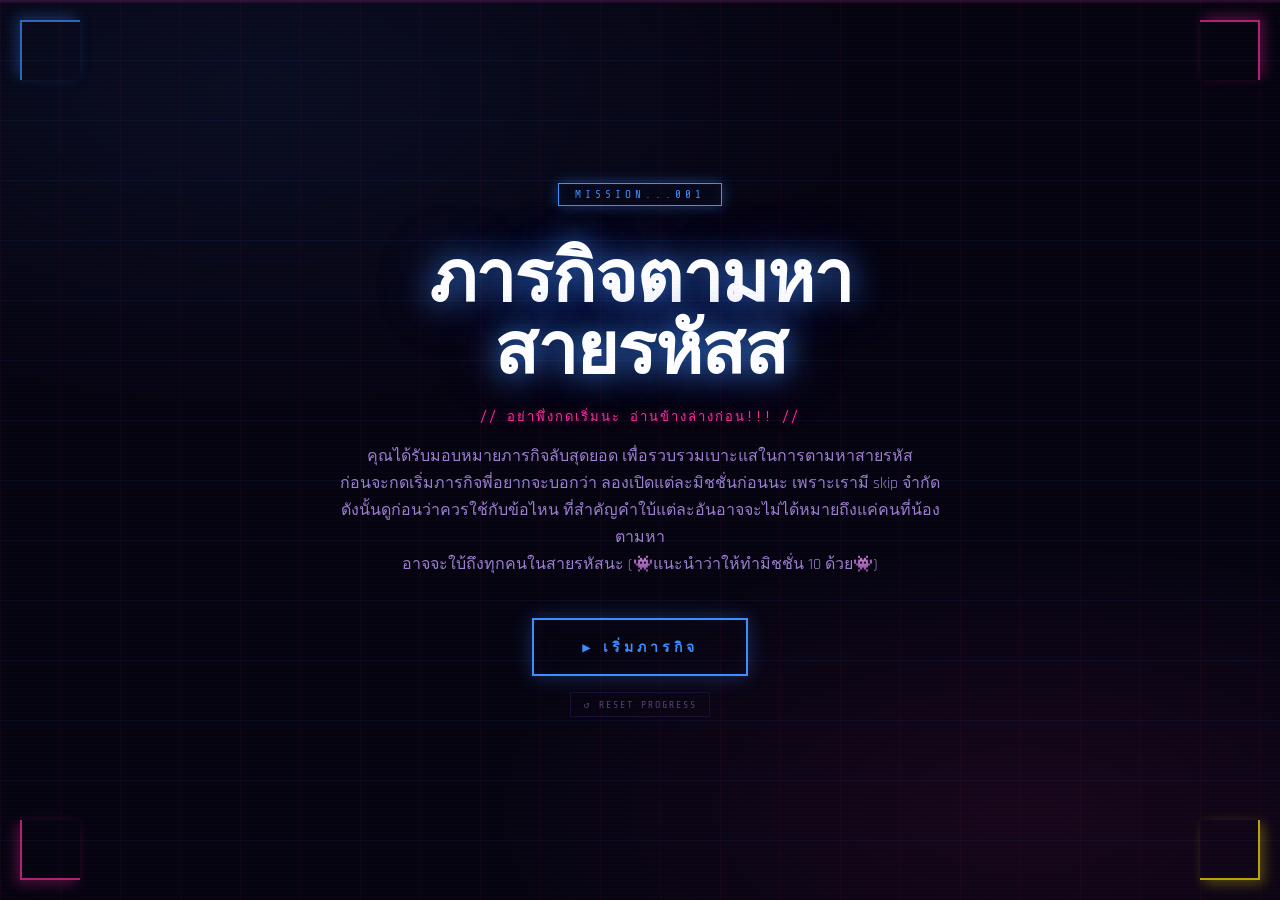
==== index.html @ a2891f6c "Add files via upload" ====
<!doctype html>
<!-- MISSION 10 Answer: bangkokth -->
<html lang="en">
  <head>
    <meta charset="UTF-8" />
    <meta name="viewport" content="width=device-width, initial-scale=1.0" />
    <title>MISSION001</title>
    <link rel="stylesheet" href="style.css">
    

  </head>
  <body>
    <div class="scanline"></div>

    <div id="screen-intro" class="screen active">
      <div class="intro-grid"></div>
      <div class="intro-corner tl"></div>
      <div class="intro-corner tr"></div>
      <div class="intro-corner bl"></div>
      <div class="intro-corner br"></div>
      <div class="intro-content">
        <div class="intro-badge"> MISSION...001 </div>
        <h1 class="intro-title">ภารกิจตามหา<br />สายรหัสส</h1>
        <p class="intro-sub">// อย่าพึ่งกดเริ่มนะ อ่านข้างล่างก่อน!!! //</p>
        <p class="intro-desc">
          คุณได้รับมอบหมายภารกิจลับสุดยอด เพื่อรวบรวมเบาะแสในการตามหาสายรหัส<br />
          ก่อนจะกดเริ่มภารกิจพี่อยากจะบอกว่า ลองเปิดแต่ละมิชชั่นก่อนนะ เพราะเรามี skip จำกัด<br />
          ดังนั้นดูก่อนว่าควรใช้กับข้อไหน ที่สำคัญคำใบ้แต่ละอันอาจจะไม่ได้หมายถึงแค่คนที่น้องตามหา<br />
          อาจจะใบ้ถึงทุกคนในสายรหัสนะ (👾แนะนำว่าให้ทำมิชชั่น 10 ด้วย👾)
        </p>

        <button class="btn" onclick="startGame()">
          <span>▶ เริ่มภารกิจ</span>
        </button>
        <div style="margin-top: 16px">
          <button
            class="btn-sm"
            onclick="resetGame()"
            style="font-size: 10px; padding: 6px 12px; opacity: 0.5"
          >
            ↺ RESET PROGRESS
          </button>
        </div>
      </div>
    </div>

    
    <div id="screen-map" class="screen">
      <div class="sidebar">
        <div class="sidebar-header">
          <div class="sidebar-title">กองบัญชาการลับ</div>
          <div class="agent-info">
            รหัสนักสืบ: <span class="agent-id" id="agentId">AGT-0000</span
            ><br />สถานะ: ปฏิบัติการภาคสนาม
          </div>
        </div>
        <div class="progress-section">
          <div class="progress-label">
            <span>MISSION PROGRESS</span><span id="progressText">0 / 10</span>
          </div>
          <div class="progress-bar">
            <div
              class="progress-fill"
              id="progressFill"
              style="width: 0%"
            ></div>
          </div>
        </div>
        <div class="hint-panel">
          <div class="hint-panel-title">◈ คำใบ้ที่รวบรวมได้</div>
          <div id="hintsList"></div>
        </div>
        <div class="sidebar-footer">
          <div class="skip-counter">
            SKIPS REMAINING: <span id="skipsLeft" class="text-accent">2</span>
          </div>
          <button class="btn-sm" onclick="showScreen('screen-intro')">
            ← BRIEFING
          </button>
          <button
            class="btn-sm"
            onclick="openNameStage()"
            style="border-color: var(--warn); color: var(--warn)"
          >
            ◈ ใครคือรุ่นพี่คนนั้นนะ?
          </button>
          <button class="btn-sm" onclick="resetGame()" style="opacity: 0.5">
            ↺ RESTART
          </button>
        </div>
      </div>
      <div class="map-area">
        <div class="map-header">
          <h1>MISSION MAP</h1>
          <p>ALL MISSIONS UNLOCKED — COMPLETE IN ANY ORDER</p>
        </div>
        <div class="level-grid" id="levelGrid"></div>
      </div>
    </div>

    
    <div id="screen-game" class="screen">
      <div class="game-sidebar">
        <div>
          <div class="game-level-num" id="gameLevelNum">MISSION 01</div>
          <div class="game-level-title" id="gameLevelTitle">Loading...</div>
        </div>
        <div class="timer-ring">
          <div>
            <div class="timer-value" id="timerValue">30</div>
            <div class="timer-label">SECONDS</div>
          </div>
          <div style="flex: 1">
            <div class="timer-label">TIME LEFT</div>
            <div class="progress-bar" style="margin-top: 6px">
              <div
                class="progress-fill"
                id="timerBar"
                style="width: 100%"
              ></div>
            </div>
          </div>
        </div>
        <div class="game-instructions">
          <div class="instructions-title">◈ INSTRUCTIONS</div>
          <div class="instructions-text" id="gameInstructions">Loading...</div>
        </div>
        <div class="hint-panel">
          <div class="hint-panel-title">◈ INTEL SO FAR</div>
          <div
            id="sideHintsList"
            style="max-height: 180px; overflow-y: auto"
          ></div>
        </div>
        <div class="game-actions">
          <button class="btn-sm" id="skipBtn" onclick="skipLevel()">
            ⚡ SKIP (<span id="skipCount">2</span>)
          </button>
          <button class="btn-sm" onclick="goToMap()">← BACK TO MAP</button>
        </div>
      </div>
      <div class="game-main">
        <div class="game-container" id="gameContainer"></div>
      </div>
    </div>

    
    <div id="screen-final" class="screen">
      <div class="sidebar">
        <div class="sidebar-header">
          <div class="sidebar-title">INTEL DOSSIER</div>
          <div class="agent-info">ALL COLLECTED CLUES</div>
        </div>
        <div class="hint-panel">
          <div class="hint-panel-title">◈ ALL COLLECTED INTEL</div>
          <div id="finalHintsList"></div>
        </div>
        <div class="sidebar-footer">
          <button class="btn-sm" onclick="goToMap()">← BACK TO MAP</button>
        </div>
      </div>
      <div class="final-main">
        <div class="final-title">◈ ใครคือรุ่นพี่คนนั้นนะ? ◈</div>
        <div class="final-sub">// ลองพิมพ์ชื่อดูสิ //</div>
        <div class="final-input-area">
          <input
            class="final-input"
            type="text"
            id="finalAnswer"
            placeholder="ลองใส่ชื่อมาๆๆ..."
            maxlength="80"
            oninput="onNameInput()"
            autocomplete="off"
          />
          <div class="final-response" id="finalResponse"></div>
        </div>
      </div>
    </div>

    
    <div class="overlay" id="completionOverlay">
      <div class="completion-box">
        <div class="completion-icon">◉</div>
        <div class="completion-title" id="completionTitle">
          MISSION COMPLETE
        </div>
        <div class="completion-text" id="completionText">Intel secured.</div>
        <div class="hint-reveal" id="completionHintReveal">
          <div class="hint-reveal-label" id="hintRevealLabel">
            ◈ INTEL UNLOCKED
          </div>
          <div class="hint-reveal-value" id="completionHintValue"></div>
        </div>
        <button class="btn" onclick="nextLevel()">
          <span>▶ CONTINUE</span>
        </button>
      </div>
    </div>

    <script src="script.js"></script>

  </body>
</html>
---- style.css ----
@import url("https://fonts.googleapis.com/css2?family=Share+Tech+Mono&family=Rajdhani:wght@400;500;600;700&family=Orbitron:wght@400;700;900&display=swap");

:root {
  /* ── Neon Palette: Blue · Pink · Yellow ── */
  --bg: #06030f;
  --bg2: #0d0820;
  --panel: #110a28;
  --border: #2a1655;
  --accent: #3d8fff;
  /* neon blue */
  --accent2: #ff2d9b;
  /* neon pink */
  --warn: #ffe600;
  /* neon yellow */
  --danger: #ff2d9b;
  --text: #e0d4ff;
  --text2: #9d7fcf;
  --text3: #4a2e7a;
  --mono: "Share Tech Mono", monospace;
  --title: "Orbitron", monospace;
  --body: "Rajdhani", sans-serif;
  --glow: 0 0 16px rgba(61, 143, 255, 0.55);
  --glow-pink: 0 0 16px rgba(255, 45, 155, 0.55);
  --glow-yellow: 0 0 16px rgba(255, 230, 0, 0.55);
}

* {
  margin: 0;
  padding: 0;
  box-sizing: border-box;
}

body {
  background: var(--bg);
  color: var(--text);
  font-family: var(--body);
  font-size: 16px;
  min-height: 100vh;
  overflow-x: hidden;
  /* subtle purple-dark radial glow behind everything */
  background-image:
    radial-gradient(
      ellipse 80% 60% at 20% 10%,
      rgba(61, 143, 255, 0.07) 0%,
      transparent 60%
    ),
    radial-gradient(
      ellipse 70% 50% at 80% 90%,
      rgba(255, 45, 155, 0.07) 0%,
      transparent 60%
    );
}

body::before {
  content: "";
  position: fixed;
  inset: 0;
  background: repeating-linear-gradient(
    0deg,
    transparent,
    transparent 2px,
    rgba(61, 143, 255, 0.025) 2px,
    rgba(61, 143, 255, 0.025) 4px
  );
  pointer-events: none;
  z-index: 9999;
}

.scanline {
  position: fixed;
  top: 0;
  left: 0;
  right: 0;
  height: 3px;
  background: rgba(255, 45, 155, 0.12);
  animation: scanline 8s linear infinite;
  pointer-events: none;
  z-index: 9998;
}

@keyframes scanline {
  0% {
    top: -5px;
  }

  100% {
    top: 100vh;
  }
}

.screen {
  display: none;
  min-height: 100vh;
}

.screen.active {
  display: flex;
}

/* INTRO */
#screen-intro {
  flex-direction: column;
  align-items: center;
  justify-content: center;
  position: relative;
  overflow: hidden;
}

.intro-grid {
  position: absolute;
  inset: 0;
  background-image:
    linear-gradient(rgba(61, 143, 255, 0.06) 1px, transparent 1px),
    linear-gradient(90deg, rgba(255, 45, 155, 0.04) 1px, transparent 1px);
  background-size: 60px 60px;
  animation: gridshift 20s linear infinite;
}

@keyframes gridshift {
  0% {
    transform: translate(0, 0);
  }

  100% {
    transform: translate(60px, 60px);
  }
}

.intro-corner {
  position: absolute;
  width: 60px;
  height: 60px;
  border-style: solid;
  opacity: 0.7;
}

.intro-corner.tl {
  top: 20px;
  left: 20px;
  border-color: var(--accent);
  border-width: 2px 0 0 2px;
  box-shadow: -4px -4px 12px rgba(61, 143, 255, 0.4);
}

.intro-corner.tr {
  top: 20px;
  right: 20px;
  border-color: var(--accent2);
  border-width: 2px 2px 0 0;
  box-shadow: 4px -4px 12px rgba(255, 45, 155, 0.4);
}

.intro-corner.bl {
  bottom: 20px;
  left: 20px;
  border-color: var(--accent2);
  border-width: 0 0 2px 2px;
  box-shadow: -4px 4px 12px rgba(255, 45, 155, 0.4);
}

.intro-corner.br {
  bottom: 20px;
  right: 20px;
  border-color: var(--warn);
  border-width: 0 2px 2px 0;
  box-shadow: 4px 4px 12px rgba(255, 230, 0, 0.4);
}

.intro-content {
  position: relative;
  text-align: center;
  max-width: 700px;
  padding: 40px;
}

.intro-badge {
  display: inline-block;
  font-family: var(--mono);
  font-size: 11px;
  color: var(--accent);
  border: 1px solid var(--accent);
  padding: 4px 16px;
  letter-spacing: 4px;
  margin-bottom: 32px;
  animation: pulse-border 2s infinite;
  box-shadow:
    0 0 14px rgba(61, 143, 255, 0.4),
    inset 0 0 14px rgba(61, 143, 255, 0.08);
}

@keyframes pulse-border {
  0%,
  100% {
    opacity: 1;
    box-shadow: 0 0 14px rgba(61, 143, 255, 0.4);
  }

  50% {
    opacity: 0.6;
    box-shadow: 0 0 28px rgba(61, 143, 255, 0.7);
  }
}

.intro-title {
  font-family: var(--title);
  font-size: clamp(36px, 6vw, 72px);
  font-weight: 900;
  color: #fff;
  line-height: 1;
  letter-spacing: -1px;
  text-shadow:
    0 0 30px rgba(61, 143, 255, 0.8),
    0 0 60px rgba(61, 143, 255, 0.4),
    0 0 100px rgba(255, 45, 155, 0.2);
  animation: glitch-neon 6s infinite;
}
@keyframes glitch-neon {
  0%,
  88%,
  100% {
    text-shadow:
      0 0 30px rgba(61, 143, 255, 0.8),
      0 0 60px rgba(61, 143, 255, 0.4),
      0 0 100px rgba(255, 45, 155, 0.2);
    transform: none;
  }

  89% {
    transform: translate(-3px, 0);
    text-shadow:
      -3px 0 var(--accent2),
      3px 0 var(--accent),
      0 0 40px rgba(255, 45, 155, 0.6);
  }

  90% {
    transform: translate(3px, 0);
    text-shadow:
      3px 0 var(--warn),
      -3px 0 var(--accent2);
  }

  91% {
    transform: translate(-1px, 0);
    text-shadow:
      -1px 0 var(--accent),
      1px 0 var(--accent2);
  }

  92% {
    transform: none;
    text-shadow:
      0 0 30px rgba(61, 143, 255, 0.8),
      0 0 60px rgba(61, 143, 255, 0.4);
  }
}

.intro-sub {
  font-family: var(--mono);
  font-size: 13px;
  color: var(--accent2);
  margin: 24px 0 8px;
  letter-spacing: 2px;
  text-shadow: 0 0 8px rgba(255, 45, 155, 0.5);
}

.intro-desc {
  font-size: 16px;
  color: var(--text2);
  line-height: 1.7;
  margin: 16px 0 40px;
}

.intro-stats {
  display: flex;
  gap: 32px;
  justify-content: center;
  margin-bottom: 40px;
}

.stat-box {
  text-align: center;
  padding: 12px 20px;
  background: var(--bg2);
  border: 1px solid var(--border);
  box-shadow:
    0 0 20px rgba(61, 143, 255, 0.1),
    inset 0 0 20px rgba(61, 143, 255, 0.04);
}

.stat-num {
  font-family: var(--title);
  font-size: 28px;
  font-weight: 700;
  color: var(--accent);
  text-shadow: 0 0 14px rgba(61, 143, 255, 0.8);
}

.stat-label {
  font-family: var(--mono);
  font-size: 10px;
  color: var(--text3);
  letter-spacing: 2px;
}

/* BUTTONS */
.btn {
  font-family: var(--title);
  font-size: 14px;
  font-weight: 700;
  letter-spacing: 4px;
  padding: 16px 48px;
  background: transparent;
  border: 2px solid var(--accent);
  color: var(--accent);
  cursor: pointer;
  position: relative;
  overflow: hidden;
  transition: all 0.3s;
  text-transform: uppercase;
  box-shadow:
    0 0 18px rgba(61, 143, 255, 0.3),
    inset 0 0 18px rgba(61, 143, 255, 0.05);
}

.btn::before {
  content: "";
  position: absolute;
  inset: 0;
  background: linear-gradient(135deg, var(--accent), var(--accent2));
  transform: translateX(-101%);
  transition: transform 0.35s;
}

.btn:hover::before {
  transform: translateX(0);
}

.btn:hover {
  color: #fff;
  box-shadow: 0 0 30px rgba(61, 143, 255, 0.6);
}

.btn span {
  position: relative;
  z-index: 1;
}

.btn-sm {
  font-family: var(--mono);
  font-size: 11px;
  padding: 8px 20px;
  border: 1px solid var(--border);
  color: var(--text2);
  background: transparent;
  cursor: pointer;
  letter-spacing: 2px;
  transition: all 0.3s;
}

.btn-sm:hover {
  border-color: var(--accent);
  color: var(--accent);
  box-shadow: 0 0 10px rgba(61, 143, 255, 0.3);
}

.btn-success {
  border-color: var(--accent2);
  color: var(--accent2);
  box-shadow: 0 0 18px rgba(255, 45, 155, 0.3);
}

.btn-success::before {
  background: linear-gradient(135deg, var(--accent2), var(--warn));
}

/* MAP */
#screen-map {
  flex-direction: row;
}

.sidebar {
  width: 280px;
  min-height: 100vh;
  background: var(--panel);
  border-right: 1px solid var(--border);
  display: flex;
  flex-direction: column;
  flex-shrink: 0;
  box-shadow: 4px 0 30px rgba(61, 143, 255, 0.08);
}

.sidebar-header {
  padding: 20px;
  border-bottom: 1px solid var(--border);
}

.sidebar-title {
  font-family: var(--title);
  font-size: 12px;
  letter-spacing: 3px;
  color: var(--accent);
  text-shadow: 0 0 10px rgba(61, 143, 255, 0.7);
}

.agent-info {
  margin-top: 12px;
  font-family: var(--mono);
  font-size: 11px;
  color: var(--text3);
}

.agent-id {
  color: var(--accent2);
  font-size: 13px;
  text-shadow: 0 0 8px rgba(255, 45, 155, 0.6);
}

.progress-section {
  padding: 16px 20px;
  border-bottom: 1px solid var(--border);
}

.progress-label {
  font-family: var(--mono);
  font-size: 10px;
  color: var(--text3);
  letter-spacing: 2px;
  margin-bottom: 8px;
  display: flex;
  justify-content: space-between;
}

.progress-bar {
  height: 4px;
  background: var(--bg);
  border: 1px solid var(--border);
  position: relative;
  overflow: hidden;
}

.progress-fill {
  height: 100%;
  background: linear-gradient(
    90deg,
    var(--accent),
    var(--accent2),
    var(--warn)
  );
  transition: width 0.8s cubic-bezier(0.16, 1, 0.3, 1);
  box-shadow:
    0 0 10px var(--accent),
    0 0 20px rgba(255, 45, 155, 0.4);
}

.hint-panel {
  flex: 1;
  overflow-y: auto;
  padding: 16px 20px;
}

.hint-panel-title {
  font-family: var(--mono);
  font-size: 10px;
  color: var(--text3);
  letter-spacing: 2px;
  margin-bottom: 12px;
}

.hint-item {
  background: linear-gradient(135deg, var(--bg2), rgba(61, 143, 255, 0.04));
  border: 1px solid var(--border);
  border-left: 3px solid var(--accent);
  padding: 10px 12px;
  margin-bottom: 8px;
  animation: hint-appear 0.5s ease;
  box-shadow: 0 0 12px rgba(61, 143, 255, 0.08);
}

@keyframes hint-appear {
  from {
    opacity: 0;
    transform: translateX(-10px);
  }

  to {
    opacity: 1;
    transform: translateX(0);
  }
}

.hint-item.bonus-hint {
  border-left-color: var(--warn);
  box-shadow: 0 0 12px rgba(255, 230, 0, 0.12);
}

.hint-level {
  font-family: var(--mono);
  font-size: 9px;
  color: var(--accent);
  letter-spacing: 2px;
  margin-bottom: 4px;
  text-shadow: 0 0 6px rgba(61, 143, 255, 0.6);
}

.hint-item.bonus-hint .hint-level {
  color: var(--warn);
  text-shadow: 0 0 6px rgba(255, 230, 0, 0.7);
}

.hint-text {
  font-family: var(--mono);
  font-size: 12px;
  color: var(--text);
  word-break: break-all;
}

.hint-link {
  color: var(--accent2);
  font-size: 11px;
  text-decoration: none;
  text-shadow: 0 0 6px rgba(255, 45, 155, 0.5);
}

.hint-link:hover {
  text-decoration: underline;
}

.hint-locked {
  border-left-color: var(--border);
  opacity: 0.35;
}

.hint-locked .hint-text {
  color: var(--text3);
}

.sidebar-footer {
  padding: 16px 20px;
  border-top: 1px solid var(--border);
  display: flex;
  flex-direction: column;
  gap: 8px;
}

.skip-counter {
  font-family: var(--mono);
  font-size: 10px;
  color: var(--text3);
  letter-spacing: 1px;
}

.map-area {
  flex: 1;
  display: flex;
  flex-direction: column;
  align-items: center;
  overflow-y: auto;
  padding: 40px;
  position: relative;
}

.map-header {
  text-align: center;
  margin-bottom: 40px;
  width: 100%;
}

.map-header h1 {
  font-family: var(--title);
  font-size: 24px;
  font-weight: 700;
  color: var(--text);
  letter-spacing: 4px;
  text-shadow: 0 0 20px rgba(61, 143, 255, 0.5);
}

.map-header p {
  font-family: var(--mono);
  font-size: 11px;
  color: var(--text3);
  margin-top: 8px;
  letter-spacing: 2px;
}
.level-grid {
  display: grid;
  grid-template-columns: repeat(3, 1fr);
  gap: 20px;
  max-width: 900px;
  width: 100%;
}

.level-card {
  background: linear-gradient(135deg, var(--panel), rgba(61, 143, 255, 0.04));
  border: 1px solid var(--border);
  padding: 24px;
  cursor: pointer;
  transition: all 0.3s;
  position: relative;
  overflow: hidden;
}

.level-card::before {
  content: "";
  position: absolute;
  top: 0;
  left: 0;
  right: 0;
  height: 2px;
  background: linear-gradient(90deg, var(--accent), var(--accent2));
  transform: scaleX(0);
  transform-origin: left;
  transition: transform 0.3s;
}

.level-card:hover {
  border-color: var(--accent);
  transform: translateY(-4px);
  box-shadow:
    var(--glow),
    0 8px 32px rgba(255, 45, 155, 0.15);
}

.level-card:hover::before {
  transform: scaleX(1);
}

.level-card.completed {
  border-color: var(--accent2);
  box-shadow: 0 0 16px rgba(255, 45, 155, 0.2);
}

.level-card.completed::before {
  background: linear-gradient(90deg, var(--accent2), var(--warn));
  transform: scaleX(1);
}

.level-card.bonus-card {
  border-color: var(--warn);
  box-shadow: 0 0 16px rgba(255, 230, 0, 0.2);
}

.level-card.bonus-card::before {
  background: linear-gradient(90deg, var(--warn), var(--accent2));
}

.level-num {
  font-family: var(--title);
  font-size: 11px;
  color: var(--text3);
  letter-spacing: 3px;
  margin-bottom: 8px;
}

.level-name {
  font-family: var(--body);
  font-size: 16px;
  font-weight: 600;
  color: var(--text);
  margin-bottom: 4px;
}

.level-desc {
  font-family: var(--mono);
  font-size: 11px;
  color: var(--text3);
}

.level-status {
  margin-top: 12px;
  font-family: var(--mono);
  font-size: 10px;
  letter-spacing: 2px;
}

.status-done {
  color: var(--accent2);
  text-shadow: 0 0 8px rgba(255, 45, 155, 0.6);
}

.status-ready {
  color: var(--accent);
  text-shadow: 0 0 8px rgba(61, 143, 255, 0.6);
}

/* GAME */
#screen-game {
  flex-direction: row;
}

.game-sidebar {
  width: 260px;
  min-height: 100vh;
  background: var(--panel);
  border-right: 1px solid var(--border);
  display: flex;
  flex-direction: column;
  flex-shrink: 0;
  padding: 24px 20px;
  gap: 16px;
  box-shadow: 4px 0 30px rgba(61, 143, 255, 0.08);
}

.game-level-num {
  font-family: var(--mono);
  font-size: 10px;
  color: var(--accent);
  letter-spacing: 3px;
  text-shadow: 0 0 8px rgba(61, 143, 255, 0.7);
}

.game-level-title {
  font-family: var(--title);
  font-size: 18px;
  font-weight: 700;
  color: var(--text);
  margin-top: 4px;
}

.timer-ring {
  display: flex;
  align-items: center;
  gap: 12px;
  padding: 12px;
  background: var(--bg2);
  border: 1px solid var(--border);
  box-shadow: 0 0 14px rgba(61, 143, 255, 0.1);
}

.timer-value {
  font-family: var(--title);
  font-size: 36px;
  font-weight: 900;
  color: var(--accent);
  transition: color 0.3s;
  min-width: 56px;
  text-shadow: 0 0 16px rgba(61, 143, 255, 0.8);
}

.timer-value.urgent {
  color: var(--danger);
  text-shadow: 0 0 20px rgba(255, 45, 155, 0.9);
  animation: pulse 0.5s infinite;
}

@keyframes pulse {
  0%,
  100% {
    opacity: 1;
  }

  50% {
    opacity: 0.4;
  }
}

.timer-label {
  font-family: var(--mono);
  font-size: 10px;
  color: var(--text3);
  letter-spacing: 2px;
}

.game-instructions {
  background: var(--bg2);
  border: 1px solid var(--border);
  border-left: 3px solid var(--accent2);
  padding: 12px;
  box-shadow: inset 0 0 16px rgba(255, 45, 155, 0.04);
}

.instructions-title {
  font-family: var(--mono);
  font-size: 9px;
  color: var(--accent2);
  letter-spacing: 3px;
  margin-bottom: 8px;
  text-shadow: 0 0 6px rgba(255, 45, 155, 0.6);
}

.instructions-text {
  font-family: var(--body);
  font-size: 14px;
  color: var(--text2);
  line-height: 1.6;
}

.game-actions {
  margin-top: auto;
  display: flex;
  flex-direction: column;
  gap: 8px;
}

.game-main {
  flex: 1;
  display: flex;
  align-items: center;
  justify-content: center;
  padding: 24px 40px;
  position: relative;
  overflow: hidden;
}

.game-container {
  width: 100%;
  max-width: 720px;
  min-height: 420px;
  display: flex;
  flex-direction: column;
  align-items: center;
  justify-content: center;
}

/* GAME SPECIFIC STYLES */
.reaction-area {
  width: 100%;
  height: 420px;
  background: linear-gradient(135deg, var(--bg2), rgba(255, 45, 155, 0.04));
  border: 1px solid var(--border);
  position: relative;
  cursor: crosshair;
  overflow: hidden;
}

.reaction-target {
  position: absolute;
  width: 76px;
  height: 76px;
  border-radius: 50%;
  background: radial-gradient(
    circle,
    var(--accent) 0%,
    rgba(255, 45, 155, 0.3) 60%,
    transparent 100%
  );
  border: 2px solid var(--accent);
  cursor: pointer;
  animation: tpulse 1s infinite;
  transition: transform 0.1s;
}

.reaction-target:hover {
  transform: scale(1.15);
}

@keyframes tpulse {
  0%,
  100% {
    box-shadow:
      0 0 0 0 rgba(61, 143, 255, 0.5),
      0 0 20px rgba(61, 143, 255, 0.3);
  }

  50% {
    box-shadow:
      0 0 0 18px rgba(61, 143, 255, 0),
      0 0 40px rgba(255, 45, 155, 0.3);
  }
}

.memory-grid {
  display: grid;
  grid-template-columns: repeat(4, 1fr);
  gap: 14px;
  max-width: 560px;
  width: 100%;
}

.memory-cell {
  aspect-ratio: 1;
  background: var(--bg2);
  border: 2px solid var(--border);
  cursor: pointer;
  transition: all 0.2s;
  border-radius: 6px;
  min-height: 90px;
}

.memory-cell.lit {
  background: var(--accent);
  border-color: var(--accent);
  box-shadow:
    0 0 20px rgba(61, 143, 255, 0.7),
    0 0 40px rgba(61, 143, 255, 0.3);
}

.memory-cell.correct {
  background: var(--accent2);
  border-color: var(--accent2);
  box-shadow: 0 0 20px rgba(255, 45, 155, 0.7);
}

.memory-cell.wrong {
  background: var(--danger);
  border-color: var(--danger);
}

.memory-cell:hover:not(.lit) {
  border-color: var(--accent);
  box-shadow: 0 0 10px rgba(61, 143, 255, 0.3);
}

.memory-status {
  font-family: var(--mono);
  font-size: 13px;
  color: var(--text2);
  margin: 0 0 16px;
  letter-spacing: 2px;
  text-align: center;
}

.sequence-items {
  display: flex;
  flex-direction: column;
  gap: 10px;
  width: 100%;
  max-width: 480px;
}

.seq-item {
  background: linear-gradient(135deg, var(--bg2), rgba(61, 143, 255, 0.06));
  border: 1px solid var(--border);
  padding: 16px 24px;
  cursor: grab;
  font-family: var(--mono);
  font-size: 15px;
  color: var(--text);
  display: flex;
  align-items: center;
  gap: 16px;
  transition: all 0.2s;
  user-select: none;
}
.seq-item:hover {
  border-color: var(--accent);
  box-shadow: 0 0 12px rgba(61, 143, 255, 0.25);
}

.seq-item.dragging {
  opacity: 0.5;
  border-style: dashed;
}

.seq-item.drag-over {
  border-color: var(--accent2);
  background: rgba(255, 45, 155, 0.08);
  box-shadow: 0 0 12px rgba(255, 45, 155, 0.2);
}

.seq-handle {
  color: var(--text3);
  font-size: 14px;
}

.seq-num {
  color: var(--accent);
  font-weight: 700;
  min-width: 24px;
  text-shadow: 0 0 6px rgba(61, 143, 255, 0.6);
}

.logic-question {
  font-family: var(--body);
  font-size: 18px;
  font-weight: 600;
  color: var(--text);
  text-align: center;
  margin-bottom: 28px;
  line-height: 1.5;
  max-width: 500px;
}

.logic-options {
  display: grid;
  grid-template-columns: 1fr 1fr;
  gap: 12px;
  max-width: 420px;
}

.logic-opt {
  background: var(--bg2);
  border: 1px solid var(--border);
  padding: 16px 24px;
  cursor: pointer;
  font-family: var(--mono);
  font-size: 13px;
  color: var(--text);
  transition: all 0.2s;
  text-align: center;
}

.logic-opt:hover {
  border-color: var(--accent);
  color: var(--accent);
}

.logic-opt.correct {
  border-color: var(--accent2);
  background: rgba(0, 255, 136, 0.1);
  color: var(--accent2);
}

.logic-opt.wrong {
  border-color: var(--danger);
  background: rgba(255, 51, 102, 0.1);
  color: var(--danger);
}

.drop-zones {
  display: flex;
  gap: 16px;
  margin-bottom: 20px;
  flex-wrap: wrap;
  justify-content: center;
}

.drop-zone {
  min-width: 140px;
  min-height: 56px;
  border: 2px dashed var(--border);
  padding: 8px 12px;
  display: flex;
  align-items: center;
  justify-content: center;
  font-family: var(--mono);
  font-size: 11px;
  color: var(--text3);
  letter-spacing: 1px;
  transition: all 0.2s;
}

.drop-zone.drag-over {
  border-color: var(--accent);
  background: rgba(0, 229, 255, 0.05);
}

.drop-zone.filled {
  border-style: solid;
  border-color: var(--accent2);
  color: var(--text);
  font-size: 12px;
}

.drag-tokens {
  display: flex;
  gap: 10px;
  flex-wrap: wrap;
  justify-content: center;
}

.drag-token {
  background: var(--bg2);
  border: 1px solid var(--accent);
  color: var(--accent);
  padding: 10px 18px;
  font-family: var(--mono);
  font-size: 13px;
  cursor: grab;
  transition: all 0.2s;
}

.drag-token:hover {
  background: rgba(0, 229, 255, 0.1);
}

.binary-display {
  font-family: var(--mono);
  font-size: 16px;
  color: var(--text2);
  text-align: center;
  margin-bottom: 20px;
  padding: 12px;
  background: var(--bg2);
  border: 1px solid var(--border);
  letter-spacing: 4px;
}

.cipher-btn {
  padding: 14px 12px;
  background: var(--bg2);
  border: 1px solid var(--border);
  color: var(--text2);
  font-family: var(--mono);
  font-size: 14px;
  cursor: pointer;
  transition: all 0.2s;
  letter-spacing: 1px;
}

.cipher-btn:hover {
  border-color: var(--accent);
  color: var(--accent);
}

.cipher-btn.correct {
  background: rgba(0, 255, 136, 0.1);
  border-color: var(--accent2);
  color: var(--accent2);
}

.cipher-btn.wrong {
  background: rgba(255, 51, 102, 0.1);
  border-color: var(--danger);
  color: var(--danger);
}

.match-item-b {
  background: var(--bg2);
  border: 1px solid var(--border);
  padding: 12px 24px;
  cursor: pointer;
  font-family: var(--mono);
  font-size: 14px;
  color: var(--text);
  transition: all 0.2s;
  text-align: center;
  min-width: 130px;
}

.match-item-b:hover {
  border-color: var(--warn);
  color: var(--warn);
}

/* OVERLAY */
.overlay {
  position: fixed;
  inset: 0;
  background: rgba(5, 10, 14, 0.92);
  z-index: 1000;
  display: flex;
  align-items: center;
  justify-content: center;
  opacity: 0;
  pointer-events: none;
  transition: opacity 0.3s;
}

.overlay.active {
  opacity: 1;
  pointer-events: all;
}

.completion-box {
  background: var(--panel);
  border: 1px solid var(--accent2);
  padding: 48px 56px;
  text-align: center;
  max-width: 520px;
  position: relative;
  animation: box-in 0.5s cubic-bezier(0.16, 1, 0.3, 1);
}

@keyframes box-in {
  from {
    transform: scale(0.8) translateY(20px);
    opacity: 0;
  }

  to {
    transform: none;
    opacity: 1;
  }
}

.completion-box::before {
  content: "";
  position: absolute;
  top: 0;
  left: 0;
  right: 0;
  height: 2px;
  background: linear-gradient(90deg, transparent, var(--accent2), transparent);
}

.completion-icon {
  font-size: 48px;
  margin-bottom: 16px;
}

.completion-title {
  font-family: var(--title);
  font-size: 22px;
  font-weight: 700;
  color: var(--accent2);
  letter-spacing: 3px;
  margin-bottom: 12px;
}

.completion-text {
  font-family: var(--body);
  font-size: 15px;
  color: var(--text2);
  line-height: 1.6;
  margin-bottom: 24px;
}

.hint-reveal {
  background: var(--bg2);
  border: 1px solid var(--accent);
  border-left: 4px solid var(--accent);
  padding: 16px 20px;
  margin: 20px 0;
  text-align: left;
}

.hint-reveal-label {
  font-family: var(--mono);
  font-size: 10px;
  color: var(--accent);
  letter-spacing: 3px;
  margin-bottom: 8px;
}

.hint-reveal-value {
  font-family: var(--mono);
  font-size: 14px;
  color: var(--text);
  word-break: break-all;
}

/* FINAL SCREEN */
#screen-final {
  flex-direction: row;
}

.final-main {
  flex: 1;
  display: flex;
  flex-direction: column;
  align-items: center;
  justify-content: center;
  padding: 60px 40px;
}

.final-title {
  font-family: var(--title);
  font-size: 28px;
  font-weight: 900;
  color: var(--warn);
  letter-spacing: 4px;
  text-align: center;
  margin-bottom: 8px;
  text-shadow: 0 0 30px rgba(255, 204, 0, 0.4);
}
.final-sub {
  font-family: var(--mono);
  font-size: 12px;
  color: var(--text3);
  letter-spacing: 3px;
  text-align: center;
  margin-bottom: 40px;
}

.final-input-area {
  display: flex;
  flex-direction: column;
  align-items: center;
  gap: 20px;
  width: 100%;
  max-width: 480px;
}

.final-input {
  width: 100%;
  background: var(--bg2);
  border: 1px solid var(--border);
  border-bottom: 2px solid var(--warn);
  color: var(--text);
  font-family: var(--mono);
  font-size: 20px;
  padding: 16px 20px;
  outline: none;
  letter-spacing: 2px;
  transition: border-color 0.3s;
  text-align: center;
}

.final-input:focus {
  border-color: var(--warn);
}

.final-input::placeholder {
  color: var(--text3);
}

.final-response {
  font-family: var(--title);
  font-size: 24px;
  color: var(--warn);
  text-align: center;
  letter-spacing: 2px;
  min-height: 44px;
  animation: glitch-text 3s infinite;
  text-shadow: 0 0 20px rgba(255, 204, 0, 0.4);
}

/* NOTIFICATIONS */
.notification {
  position: fixed;
  top: 20px;
  right: 20px;
  background: var(--panel);
  border: 1px solid var(--accent2);
  border-left: 4px solid var(--accent2);
  padding: 12px 20px;
  font-family: var(--mono);
  font-size: 12px;
  color: var(--text);
  z-index: 2000;
  animation: notif-in 0.3s ease;
  letter-spacing: 1px;
  max-width: 300px;
}

@keyframes notif-in {
  from {
    transform: translateX(20px);
    opacity: 0;
  }

  to {
    transform: none;
    opacity: 1;
  }
}

.divider {
  height: 1px;
  background: var(--border);
  margin: 12px 0;
}

.text-accent {
  color: var(--accent);
}

.text-accent2 {
  color: var(--accent2);
}

.text-warn {
  color: var(--warn);
}

.mt16 {
  margin-top: 16px;
}

.mt24 {
  margin-top: 24px;
}
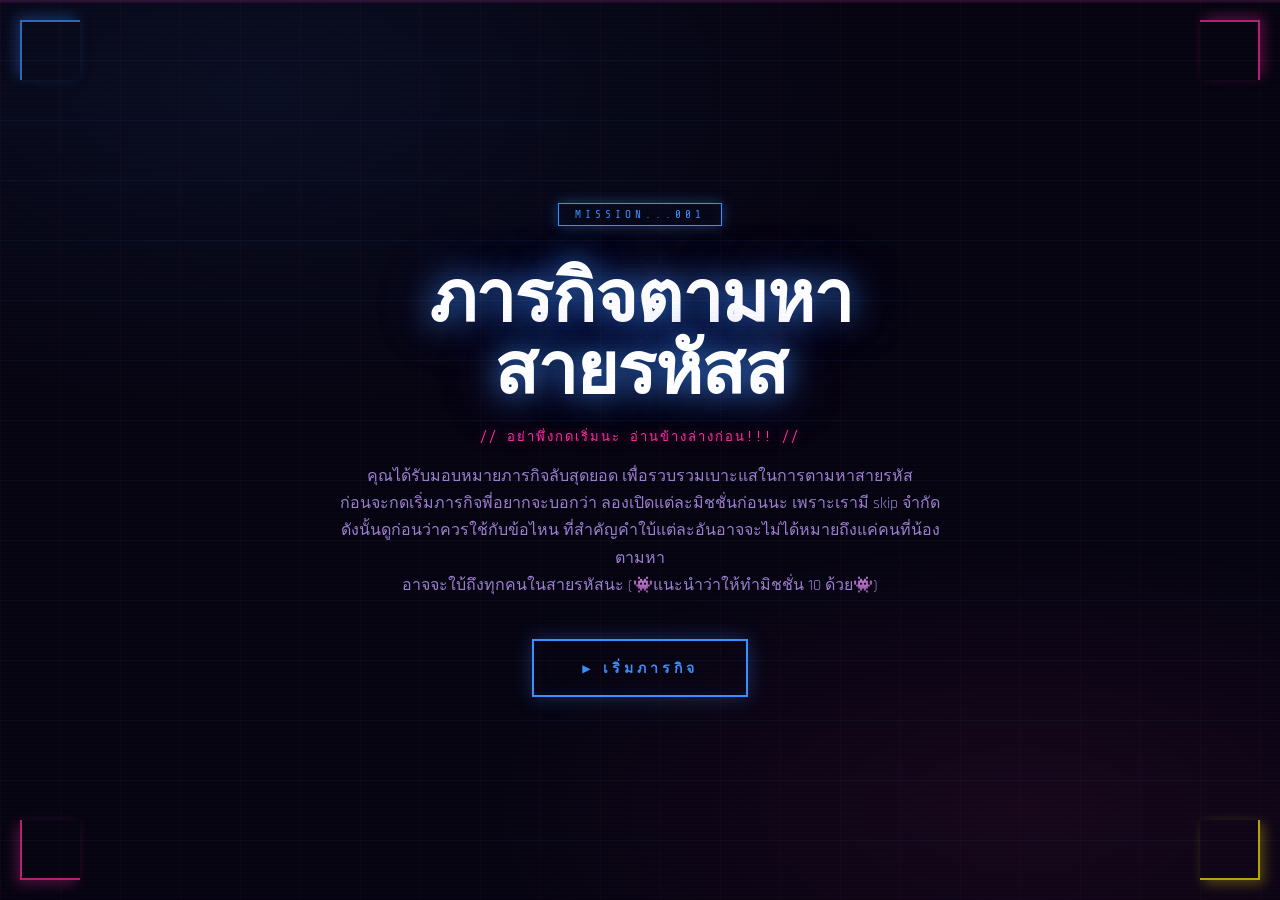
==== commit b0ece274: "Add files via upload" ====
--- a/index.html
+++ b/index.html
@@ -32,15 +32,7 @@
         <button class="btn" onclick="startGame()">
           <span>▶ เริ่มภารกิจ</span>
         </button>
-        <div style="margin-top: 16px">
-          <button
-            class="btn-sm"
-            onclick="resetGame()"
-            style="font-size: 10px; padding: 6px 12px; opacity: 0.5"
-          >
-            ↺ RESET PROGRESS
-          </button>
-        </div>
+        
       </div>
     </div>
 
@@ -75,7 +67,7 @@
             SKIPS REMAINING: <span id="skipsLeft" class="text-accent">2</span>
           </div>
           <button class="btn-sm" onclick="showScreen('screen-intro')">
-            ← BRIEFING
+            ← BACKSLIDE
           </button>
           <button
             class="btn-sm"
@@ -84,9 +76,8 @@
           >
             ◈ ใครคือรุ่นพี่คนนั้นนะ?
           </button>
-          <button class="btn-sm" onclick="resetGame()" style="opacity: 0.5">
-            ↺ RESTART
-          </button>
+          <!-- <button class="btn-sm" onclick="resetGame()" style="opacity: 0.5">  ↺ RESTART </button> -->
+          
         </div>
       </div>
       <div class="map-area">
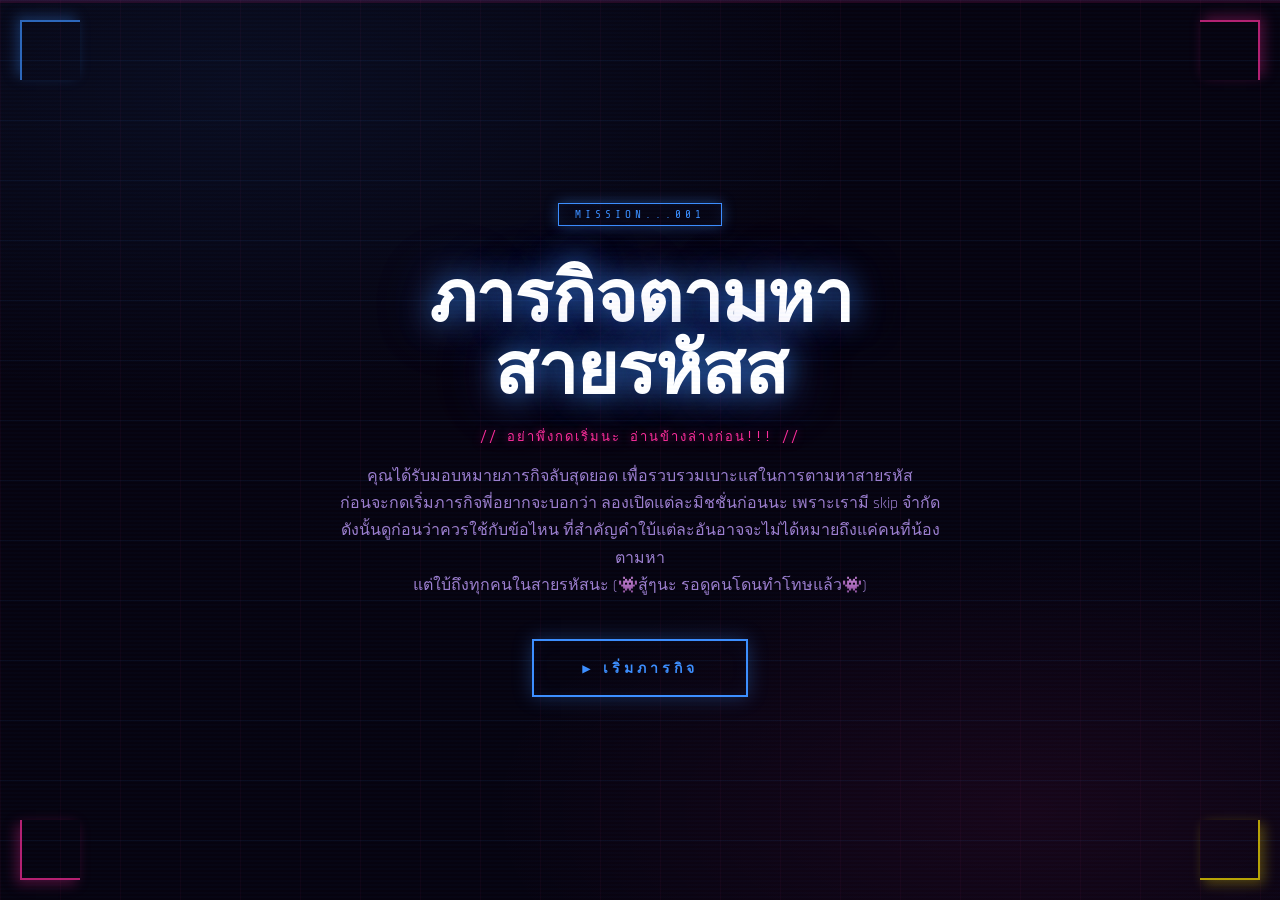
==== commit 00bbda34: "Update mission hint text in index.html" ====
--- a/index.html
+++ b/index.html
@@ -26,7 +26,7 @@
           คุณได้รับมอบหมายภารกิจลับสุดยอด เพื่อรวบรวมเบาะแสในการตามหาสายรหัส<br />
           ก่อนจะกดเริ่มภารกิจพี่อยากจะบอกว่า ลองเปิดแต่ละมิชชั่นก่อนนะ เพราะเรามี skip จำกัด<br />
           ดังนั้นดูก่อนว่าควรใช้กับข้อไหน ที่สำคัญคำใบ้แต่ละอันอาจจะไม่ได้หมายถึงแค่คนที่น้องตามหา<br />
-          อาจจะใบ้ถึงทุกคนในสายรหัสนะ (👾แนะนำว่าให้ทำมิชชั่น 10 ด้วย👾)
+          แต่ใบ้ถึงทุกคนในสายรหัสนะ (👾สู้ๆนะ รอดูคนโดนทำโทษแล้ว👾)
         </p>
 
         <button class="btn" onclick="startGame()">
@@ -158,7 +158,7 @@
             class="final-input"
             type="text"
             id="finalAnswer"
-            placeholder="ลองใส่ชื่อมาๆๆ..."
+            placeholder="ใส่ชื่อๆๆ..."
             maxlength="80"
             oninput="onNameInput()"
             autocomplete="off"
@@ -188,6 +188,9 @@
       </div>
     </div>
 
+    <!-- Background Music -->
+    <audio id="bgMusic" src="bgm.mp3" loop preload="auto"></audio>
+
     <script src="script.js"></script>
 
   </body>
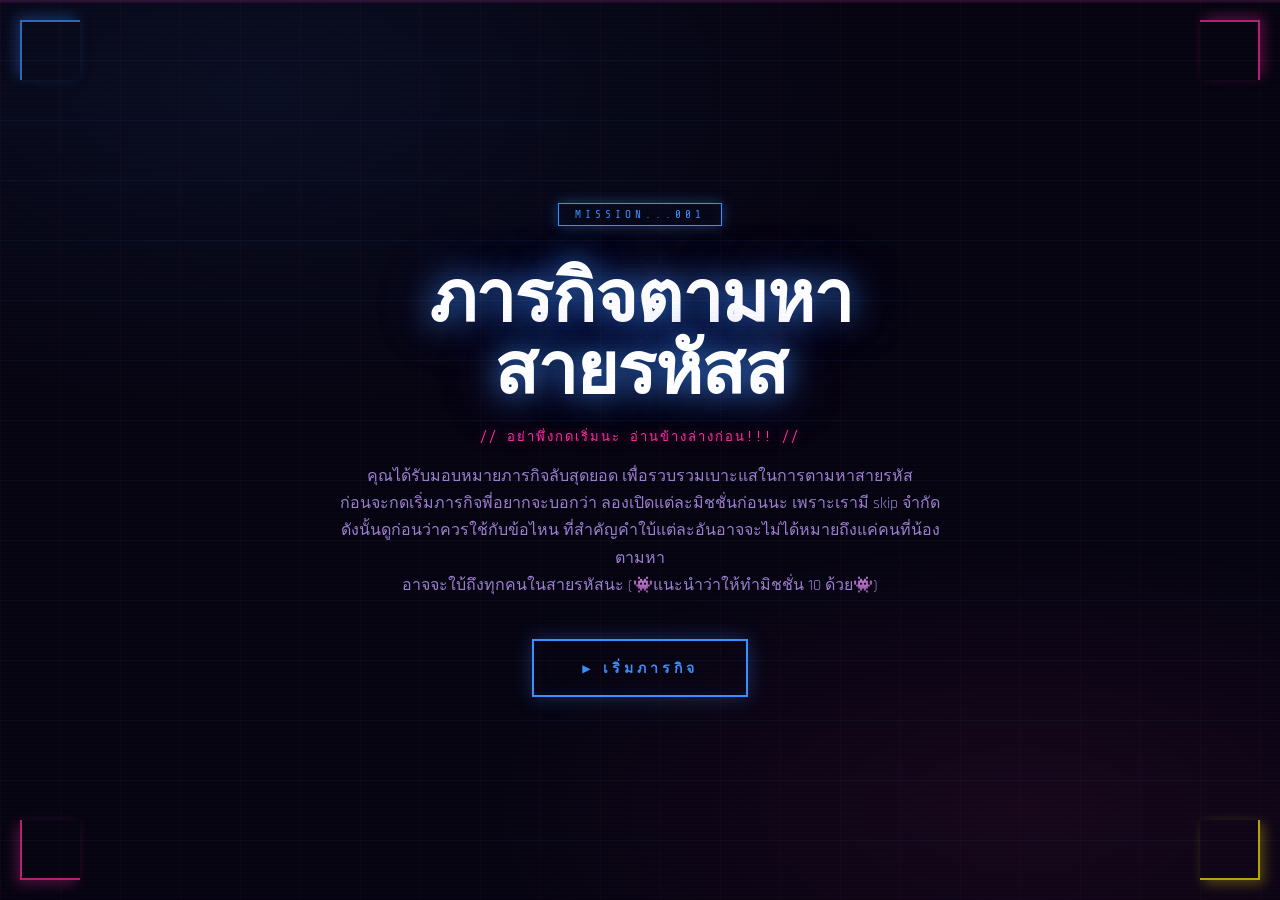
==== commit 7a3e3139: "Add files via upload" ====
--- a/index.html
+++ b/index.html
@@ -6,8 +6,6 @@
     <meta name="viewport" content="width=device-width, initial-scale=1.0" />
     <title>MISSION001</title>
     <link rel="stylesheet" href="style.css">
-    
-
   </head>
   <body>
     <div class="scanline"></div>
@@ -26,24 +24,20 @@
           คุณได้รับมอบหมายภารกิจลับสุดยอด เพื่อรวบรวมเบาะแสในการตามหาสายรหัส<br />
           ก่อนจะกดเริ่มภารกิจพี่อยากจะบอกว่า ลองเปิดแต่ละมิชชั่นก่อนนะ เพราะเรามี skip จำกัด<br />
           ดังนั้นดูก่อนว่าควรใช้กับข้อไหน ที่สำคัญคำใบ้แต่ละอันอาจจะไม่ได้หมายถึงแค่คนที่น้องตามหา<br />
-          แต่ใบ้ถึงทุกคนในสายรหัสนะ (👾สู้ๆนะ รอดูคนโดนทำโทษแล้ว👾)
+          อาจจะใบ้ถึงทุกคนในสายรหัสนะ (👾แนะนำว่าให้ทำมิชชั่น 10 ด้วย👾)
         </p>
-
         <button class="btn" onclick="startGame()">
           <span>▶ เริ่มภารกิจ</span>
         </button>
-        
       </div>
     </div>
 
-    
     <div id="screen-map" class="screen">
       <div class="sidebar">
         <div class="sidebar-header">
           <div class="sidebar-title">กองบัญชาการลับ</div>
           <div class="agent-info">
-            รหัสนักสืบ: <span class="agent-id" id="agentId">AGT-0000</span
-            ><br />สถานะ: ปฏิบัติการภาคสนาม
+            รหัสนักสืบ: <span class="agent-id" id="agentId">AGT-0000</span><br />สถานะ: ปฏิบัติการภาคสนาม
           </div>
         </div>
         <div class="progress-section">
@@ -51,11 +45,7 @@
             <span>MISSION PROGRESS</span><span id="progressText">0 / 10</span>
           </div>
           <div class="progress-bar">
-            <div
-              class="progress-fill"
-              id="progressFill"
-              style="width: 0%"
-            ></div>
+            <div class="progress-fill" id="progressFill" style="width: 0%"></div>
           </div>
         </div>
         <div class="hint-panel">
@@ -66,18 +56,10 @@
           <div class="skip-counter">
             SKIPS REMAINING: <span id="skipsLeft" class="text-accent">2</span>
           </div>
-          <button class="btn-sm" onclick="showScreen('screen-intro')">
-            ← BACKSLIDE
-          </button>
-          <button
-            class="btn-sm"
-            onclick="openNameStage()"
-            style="border-color: var(--warn); color: var(--warn)"
-          >
+          <button class="btn-sm" onclick="showScreen('screen-intro')">← BACKSLIDE</button>
+          <button class="btn-sm" onclick="openNameStage()" style="border-color: var(--warn); color: var(--warn)">
             ◈ ใครคือรุ่นพี่คนนั้นนะ?
           </button>
-          <!-- <button class="btn-sm" onclick="resetGame()" style="opacity: 0.5">  ↺ RESTART </button> -->
-          
         </div>
       </div>
       <div class="map-area">
@@ -89,7 +71,6 @@
       </div>
     </div>
 
-    
     <div id="screen-game" class="screen">
       <div class="game-sidebar">
         <div>
@@ -104,11 +85,7 @@
           <div style="flex: 1">
             <div class="timer-label">TIME LEFT</div>
             <div class="progress-bar" style="margin-top: 6px">
-              <div
-                class="progress-fill"
-                id="timerBar"
-                style="width: 100%"
-              ></div>
+              <div class="progress-fill" id="timerBar" style="width: 100%"></div>
             </div>
           </div>
         </div>
@@ -118,10 +95,7 @@
         </div>
         <div class="hint-panel">
           <div class="hint-panel-title">◈ INTEL SO FAR</div>
-          <div
-            id="sideHintsList"
-            style="max-height: 180px; overflow-y: auto"
-          ></div>
+          <div id="sideHintsList" style="max-height: 180px; overflow-y: auto"></div>
         </div>
         <div class="game-actions">
           <button class="btn-sm" id="skipBtn" onclick="skipLevel()">
@@ -135,7 +109,6 @@
       </div>
     </div>
 
-    
     <div id="screen-final" class="screen">
       <div class="sidebar">
         <div class="sidebar-header">
@@ -158,7 +131,7 @@
             class="final-input"
             type="text"
             id="finalAnswer"
-            placeholder="ใส่ชื่อๆๆ..."
+            placeholder="ลองใส่ชื่อมาๆๆ..."
             maxlength="80"
             oninput="onNameInput()"
             autocomplete="off"
@@ -168,18 +141,13 @@
       </div>
     </div>
 
-    
     <div class="overlay" id="completionOverlay">
       <div class="completion-box">
         <div class="completion-icon">◉</div>
-        <div class="completion-title" id="completionTitle">
-          MISSION COMPLETE
-        </div>
+        <div class="completion-title" id="completionTitle">MISSION COMPLETE</div>
         <div class="completion-text" id="completionText">Intel secured.</div>
         <div class="hint-reveal" id="completionHintReveal">
-          <div class="hint-reveal-label" id="hintRevealLabel">
-            ◈ INTEL UNLOCKED
-          </div>
+          <div class="hint-reveal-label" id="hintRevealLabel">◈ INTEL UNLOCKED</div>
           <div class="hint-reveal-value" id="completionHintValue"></div>
         </div>
         <button class="btn" onclick="nextLevel()">
@@ -188,10 +156,6 @@
       </div>
     </div>
 
-    <!-- Background Music -->
-    <audio id="bgMusic" src="bgm.mp3" loop preload="auto"></audio>
-
     <script src="script.js"></script>
-
   </body>
 </html>
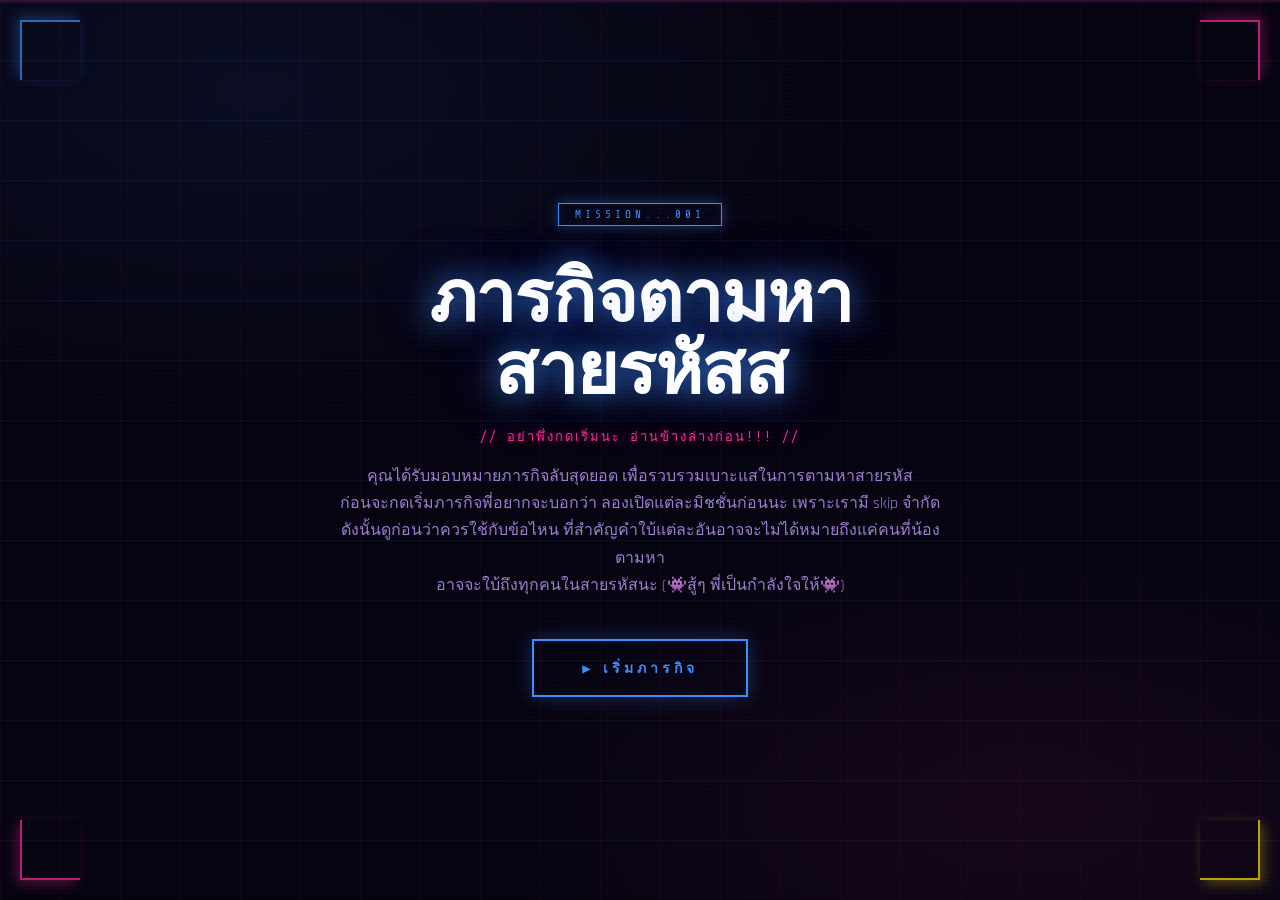
==== commit 1dbb220a: "Add files via upload" ====
--- a/index.html
+++ b/index.html
@@ -24,7 +24,7 @@
           คุณได้รับมอบหมายภารกิจลับสุดยอด เพื่อรวบรวมเบาะแสในการตามหาสายรหัส<br />
           ก่อนจะกดเริ่มภารกิจพี่อยากจะบอกว่า ลองเปิดแต่ละมิชชั่นก่อนนะ เพราะเรามี skip จำกัด<br />
           ดังนั้นดูก่อนว่าควรใช้กับข้อไหน ที่สำคัญคำใบ้แต่ละอันอาจจะไม่ได้หมายถึงแค่คนที่น้องตามหา<br />
-          อาจจะใบ้ถึงทุกคนในสายรหัสนะ (👾แนะนำว่าให้ทำมิชชั่น 10 ด้วย👾)
+          อาจจะใบ้ถึงทุกคนในสายรหัสนะ (👾สู้ๆ พี่เป็นกำลังใจให้👾)
         </p>
         <button class="btn" onclick="startGame()">
           <span>▶ เริ่มภารกิจ</span>
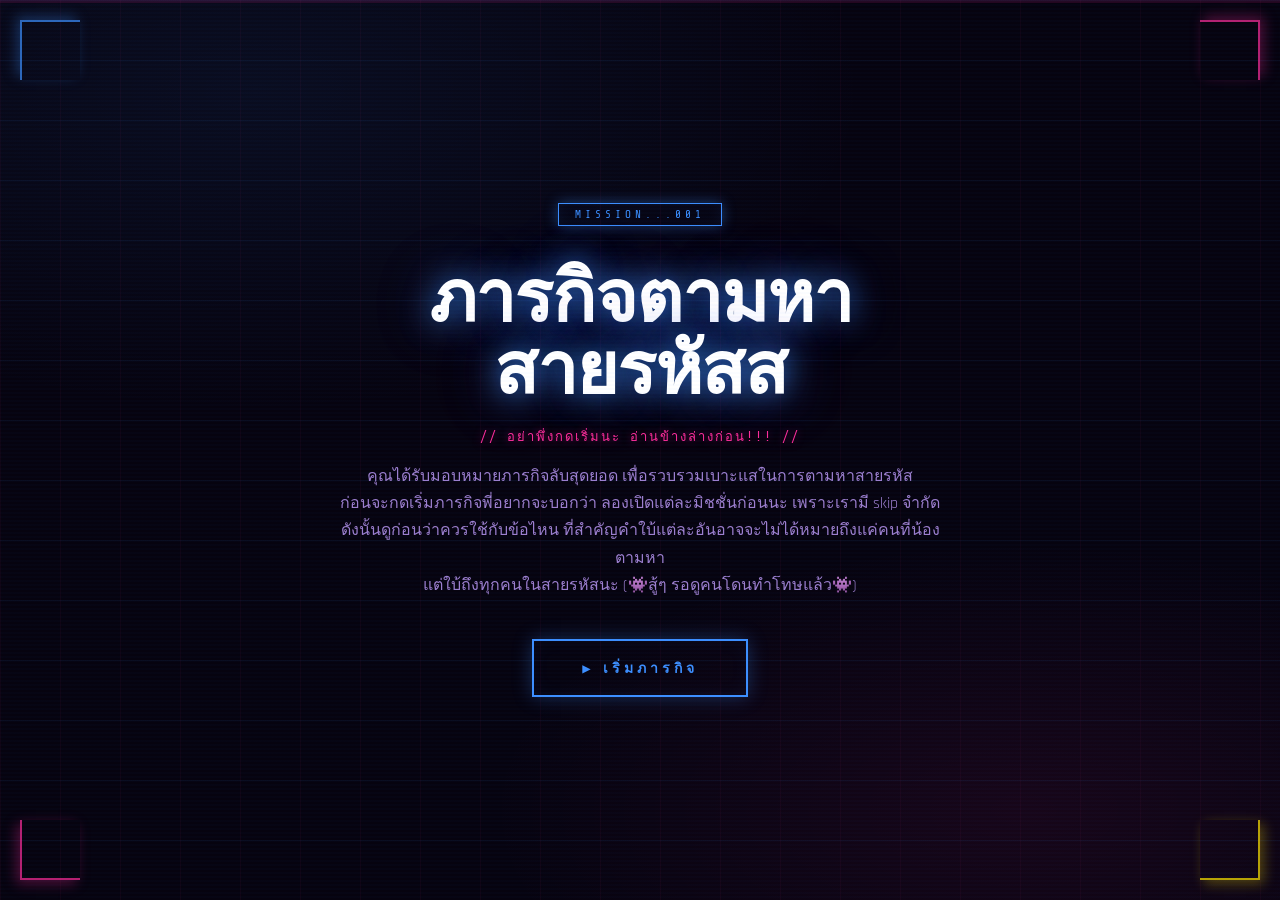
==== commit a0b6e886: "Add files via upload" ====
--- a/index.html
+++ b/index.html
@@ -6,6 +6,8 @@
     <meta name="viewport" content="width=device-width, initial-scale=1.0" />
     <title>MISSION001</title>
     <link rel="stylesheet" href="style.css">
+    
+
   </head>
   <body>
     <div class="scanline"></div>
@@ -24,20 +26,24 @@
           คุณได้รับมอบหมายภารกิจลับสุดยอด เพื่อรวบรวมเบาะแสในการตามหาสายรหัส<br />
           ก่อนจะกดเริ่มภารกิจพี่อยากจะบอกว่า ลองเปิดแต่ละมิชชั่นก่อนนะ เพราะเรามี skip จำกัด<br />
           ดังนั้นดูก่อนว่าควรใช้กับข้อไหน ที่สำคัญคำใบ้แต่ละอันอาจจะไม่ได้หมายถึงแค่คนที่น้องตามหา<br />
-          อาจจะใบ้ถึงทุกคนในสายรหัสนะ (👾สู้ๆ พี่เป็นกำลังใจให้👾)
+          แต่ใบ้ถึงทุกคนในสายรหัสนะ (👾สู้ๆ รอดูคนโดนทำโทษแล้ว👾)
         </p>
+
         <button class="btn" onclick="startGame()">
           <span>▶ เริ่มภารกิจ</span>
         </button>
+        
       </div>
     </div>
 
+    
     <div id="screen-map" class="screen">
       <div class="sidebar">
         <div class="sidebar-header">
           <div class="sidebar-title">กองบัญชาการลับ</div>
           <div class="agent-info">
-            รหัสนักสืบ: <span class="agent-id" id="agentId">AGT-0000</span><br />สถานะ: ปฏิบัติการภาคสนาม
+            รหัสนักสืบ: <span class="agent-id" id="agentId">AGT-0000</span
+            ><br />สถานะ: ปฏิบัติการภาคสนาม
           </div>
         </div>
         <div class="progress-section">
@@ -45,7 +51,11 @@
             <span>MISSION PROGRESS</span><span id="progressText">0 / 10</span>
           </div>
           <div class="progress-bar">
-            <div class="progress-fill" id="progressFill" style="width: 0%"></div>
+            <div
+              class="progress-fill"
+              id="progressFill"
+              style="width: 0%"
+            ></div>
           </div>
         </div>
         <div class="hint-panel">
@@ -56,10 +66,18 @@
           <div class="skip-counter">
             SKIPS REMAINING: <span id="skipsLeft" class="text-accent">2</span>
           </div>
-          <button class="btn-sm" onclick="showScreen('screen-intro')">← BACKSLIDE</button>
-          <button class="btn-sm" onclick="openNameStage()" style="border-color: var(--warn); color: var(--warn)">
+          <button class="btn-sm" onclick="showScreen('screen-intro')">
+            ← BACKSLIDE
+          </button>
+          <button
+            class="btn-sm"
+            onclick="openNameStage()"
+            style="border-color: var(--warn); color: var(--warn)"
+          >
             ◈ ใครคือรุ่นพี่คนนั้นนะ?
           </button>
+          <!-- <button class="btn-sm" onclick="resetGame()" style="opacity: 0.5">  ↺ RESTART </button> -->
+          
         </div>
       </div>
       <div class="map-area">
@@ -71,6 +89,7 @@
       </div>
     </div>
 
+    
     <div id="screen-game" class="screen">
       <div class="game-sidebar">
         <div>
@@ -85,7 +104,11 @@
           <div style="flex: 1">
             <div class="timer-label">TIME LEFT</div>
             <div class="progress-bar" style="margin-top: 6px">
-              <div class="progress-fill" id="timerBar" style="width: 100%"></div>
+              <div
+                class="progress-fill"
+                id="timerBar"
+                style="width: 100%"
+              ></div>
             </div>
           </div>
         </div>
@@ -95,7 +118,10 @@
         </div>
         <div class="hint-panel">
           <div class="hint-panel-title">◈ INTEL SO FAR</div>
-          <div id="sideHintsList" style="max-height: 180px; overflow-y: auto"></div>
+          <div
+            id="sideHintsList"
+            style="max-height: 180px; overflow-y: auto"
+          ></div>
         </div>
         <div class="game-actions">
           <button class="btn-sm" id="skipBtn" onclick="skipLevel()">
@@ -109,6 +135,7 @@
       </div>
     </div>
 
+    
     <div id="screen-final" class="screen">
       <div class="sidebar">
         <div class="sidebar-header">
@@ -131,7 +158,7 @@
             class="final-input"
             type="text"
             id="finalAnswer"
-            placeholder="ลองใส่ชื่อมาๆๆ..."
+            placeholder="ใส่ชื่อๆๆ..."
             maxlength="80"
             oninput="onNameInput()"
             autocomplete="off"
@@ -141,13 +168,18 @@
       </div>
     </div>
 
+    
     <div class="overlay" id="completionOverlay">
       <div class="completion-box">
         <div class="completion-icon">◉</div>
-        <div class="completion-title" id="completionTitle">MISSION COMPLETE</div>
+        <div class="completion-title" id="completionTitle">
+          MISSION COMPLETE
+        </div>
         <div class="completion-text" id="completionText">Intel secured.</div>
         <div class="hint-reveal" id="completionHintReveal">
-          <div class="hint-reveal-label" id="hintRevealLabel">◈ INTEL UNLOCKED</div>
+          <div class="hint-reveal-label" id="hintRevealLabel">
+            ◈ INTEL UNLOCKED
+          </div>
           <div class="hint-reveal-value" id="completionHintValue"></div>
         </div>
         <button class="btn" onclick="nextLevel()">
@@ -156,6 +188,10 @@
       </div>
     </div>
 
+    <!-- Background Music -->
+    <audio id="bgMusic" src="bgm.mp3" loop preload="auto"></audio>
+
     <script src="script.js"></script>
+
   </body>
 </html>
